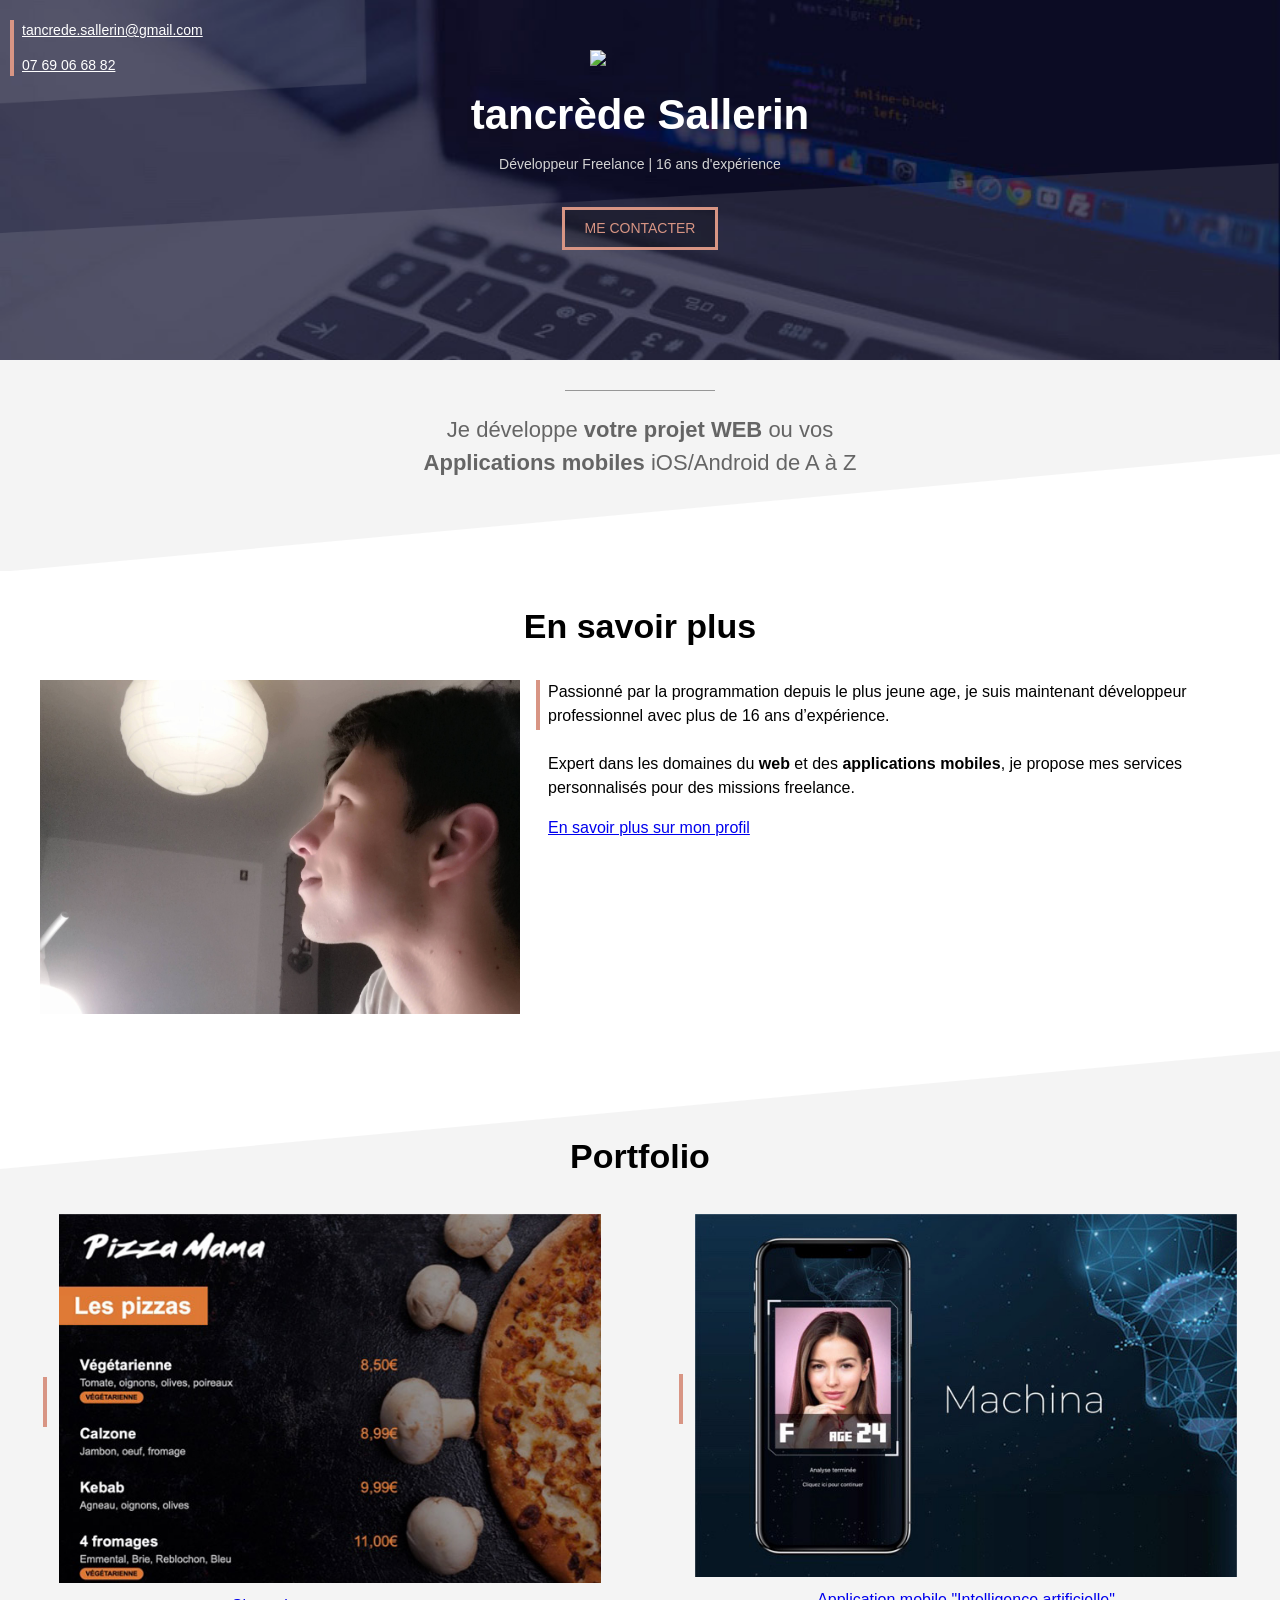
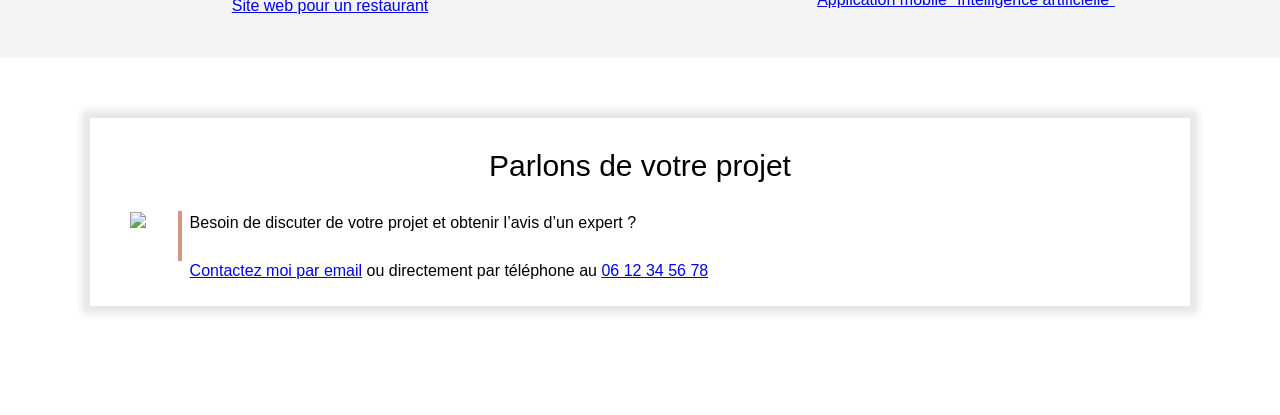
==== index.html @ 517638ab "Add files via upload" ====
<!DOCTYPE html>
<html lang="fr">
<head>
    <meta charset="UTF-8">
    <meta name="viewport" content="width=device-width, initial-scale=1.0">
    <title>Tancrède Sallerin</title>
    <link rel="stylesheet" href="style.css">
</head>
<body>
    <!-- COUVERTURE -->
    <div class="cover">
        <img class="cover-profile" src="profile.png"/>
        <h1>tancrède Sallerin</h1>
        <p>Développeur Freelance | 16 ans d'expérience</p>
        
        <div style="text-align: center;">
            <a class="contact-button" href="mailto:tancrede.sallerin@gmail.com?subject=Contact%20depuis%20tancrede.sallerin.com">ME CONTACTER</a>
        </div>
        <div class="cover-contact">
            <p><a href="mailto:tancrede.sallerin@gmail.com?subject=Contact%20depuis%20tancredesallerin.com">tancrede.sallerin@gmail.com</a></p>
            <p><a href="tel:+33769066882">07 69 06 68 82</a></p>
        </div>
    </div>

    <!-- SECTION GRISE 1 -->
    <div class="section section-grise1">
        <div class="separateur"></div>
        <p>Je développe <b>votre projet WEB</b> ou vos <b>Applications mobiles</b> iOS/Android de A à Z</p>
    </div>

    <!-- SECTION BLANCHE -->
    <div class="section">
        <h2>En savoir plus</h2>
        <img src="profile2.jpg" class="col-contenu"/>
        <div class="col-contenu float-right">
            <div class="texte-avec-ligne-verticale">
                <p>Passionné par la programmation depuis le plus jeune age, je suis maintenant développeur professionnel avec plus de 16 ans d’expérience.<br><br>
                    Expert dans les domaines du <b>web</b> et des <b>applications mobiles</b>, je propose mes services personnalisés pour des missions freelance.</p>
                <a href="https://www.linkedin.com/in/tancrède-sallerin-012304240
                " target="_blank">En savoir plus sur mon profil</a>
            </div>
        </div>
        
    </div>

    <!-- SECTION GRISE 2 -->
    <div class="section section-grise2">
        <h2>Portfolio</h2>
        <table class="col-portfolio" style="display:inline-block">
            <tr>
                <td><div class="barre-verticale"></div></td>
                <td><a href="portfolio-site-restaurant.html"><img style="width:100%" src="project1small.jpg"></a></td>
            </tr>
            <tr>
                <td></td>
                <td align="center"><a href="portfolio-site-restaurant.html">Site web pour un restaurant</a></td>
            </tr>
        </table>
        <table  class="col-portfolio float-right">
            <tr>
                <td><div class="barre-verticale"></div></td>
                <td><a href="portfolio-application-mobile-ai.html"><img style="width:100%" src="project2small.jpg"></a></td>
            </tr>
            <tr>
                <td></td>
                <td align="center"><a href="portfolio-application-mobile-ai.html">Application mobile "Intelligence artificielle"</a></td>
            </tr>
        </table>
    </div>

    <!-- SECTION BLANCHE FRAME -->
    <iframe src="contact-frame.html" scrolling="no"></iframe>
</body>
</html>
---- style.css ----
* {
    box-sizing: border-box;
}


:root {
    --color1: #D89584;
    --color2: #F4F4F4;
}

body {
    margin: 0;
    font-family: Arial;
    line-height: 1.5;
}

iframe {
    width: 100%;
    border: none;
    height: 350px;
}

div.cover {
    background: url(cover_overlay.png) no-repeat center/100% 100%,url(cover.jpg) no-repeat center/cover;
    height: 360px;
    position: relative;
}

img.cover-profile {
    height: 100px;
    position: relative;
    left: 50%;
    margin-left: -50px;
    margin-top: 50px;
}

h1 {
    color: white;
    text-align: center;
    font-size: 42px;
    margin-top: 10px;
    margin-bottom: 0px;
}

div.cover p {
    color: lightgray;
    text-align: center;
    margin-top: 8px;
    font-size: 14px;
}

div.cover-contact {
    /* background-color: #FF000080; */
    position: absolute;
    top: 20px;
    left: 10px;
    border-left: 4px solid var(--color1);
    padding-left: 8px;
}

div.cover-contact p {
    text-align: left;
    margin-top: 0px;
    margin-bottom: 0px;
}

div.cover-contact p:first-child {
    margin-bottom: 14px;
}

div.cover-contact * {
    color: white;
    font-size: 14px;
}

a.contact-button {
    color: var(--color1);
    border: 3px solid var(--color1);
    padding: 8px 20px;
    text-decoration: none;
    background-color: #00000040;
    display: inline-block;
    margin-top: 18px;
    font-size: 14px;
}

a.contact-button-portfolio {
    position: absolute; 
    right: 20px; 
    top:5px;
}

a.contact-button:hover {
    color: white;
    border: 3px solid white;
}

.section {
    padding-left: 40px;
    padding-right: 40px;
    padding-top: 30px;
    padding-bottom: 30px;
    overflow: auto;
}

div.section-grise1 {
    background: url(triangle2white.svg) no-repeat center bottom -1px/100%;
    background-color: var(--color2);
    padding-bottom: 70px;
}

div.section-grise2 {
    background: url(triangle1white.svg) no-repeat center top/100%;
    background-color: var(--color2);
    padding-top: 80px;
}

h2 {
    text-align: center;
    font-size: 34px;
    margin-top: 0px;
}

div.separateur {
    background-color: #979797;
    height: 1px;
    width: 150px;
    position: relative;
    left: 50%;
    margin-left: -75px;
}

div.section-grise1 p {
    font-size: 22px;
    color: #656565;
    text-align: center;
    max-width: 450px;
    margin-left: auto;
    margin-right: auto;
}

img.col-contenu {
    width: 40%;
}

div.col-contenu {
    width: 60%;
    padding-left: 16px;
}

.float-right {
    float: right;
}

div.texte-avec-ligne-verticale {
    border-left: 4px solid var(--color1);
    padding-left: 8px;
    height: 50px;
    display: inline-block;
}

div.texte-avec-ligne-verticale p {
    margin-top: 0;
}

div.barre-verticale {
    height: 50px;
    width: 4px;
    background-color: var(--color1);
    margin-right: 8px;
}

.col-portfolio {
    width: 47%;

}

div.frame {
    margin: 30px 50px;
    padding: 20px 30px;
    background-color: white;
    box-shadow: 0px 0px 8px 8px rgba(0, 0, 0, 0.1);

}

p.frame-title {
    font-size: 30px;
    margin-top: 5px;
    margin-bottom: 20px;
    text-align: center;
}

div.frame img {
    width: 100px;
}

/* PORTFOLIO */
.portfolio-header {
    height: 90px;
    background: url(header.jpg) no-repeat center/cover;
    position: relative;
}

.portfolio-header-title {
    font-size: 26px;
    font-weight: bold;
    color: white;
    padding-top: 4px;
    padding-left: 8px;
}

h1.portfolio {
    font-size: 46px;
    color: black;
    line-height: 1;
    padding-top: 10px;
}

h2.portfolio {
    font-size: 26px;
    color: black;
    font-weight: normal;
    margin-bottom: 0;
}

a.portfolio-back {
    color: var(--color1);
    margin-left: -10px;
}

img.portfolio {
    width: 70%;
    max-width: 475px;
}

.display-mobile {
    display: none;
}


/* RESPONSIVE DESIGN : MOBILE */
@media only screen and (max-width: 767px) {
    img.cover-profile {
        height: 90px;
        margin-top: 75px;
    }
    
    h1 {
        font-size: 38px;
        margin-top: 6px;
        margin-bottom: 0px;
    }
    
    div.cover p {
        margin-top: 2px;
        font-size: 13px;
    }

    .section {
        padding-left: 20px;
        padding-right: 20px;
    }
    
    div.section-grise1 {
        padding-bottom: 40px;
    }

    h2 {
        font-size: 30px;
    }

    img.col-contenu {
        width: 100%;
    }
    
    div.col-contenu {
        width: 100%;
        padding-left: 0px;
        margin-top: 20px;
    }

    .col-portfolio {
        width: 100%;
        margin-bottom: 20px;
    }

    div.frame {
        margin: 0px 0px;
        padding: 0px 0px;
        box-shadow: none;
    }

    div.frame img {
        width: 70px;
    }

    /* POSTFOLIO - MOBILE */
    .portfolio-header-title {
        font-size: 19px;
        padding-top: 10px;
        padding-left: 4px;
    }

    a.contact-button {
        padding: 7px 12px;
        margin-top: 22px;
        font-size: 12px;
    }

    a.contact-button-portfolio {
        right: 12px; 
    }

    h1.portfolio {
        font-size: 40px;
    }
    
    h2.portfolio {
        font-size: 22px;
    }

    img.portfolio {
        width: 100%;
    }

    .display-mobile {
        display: block;
    }
}
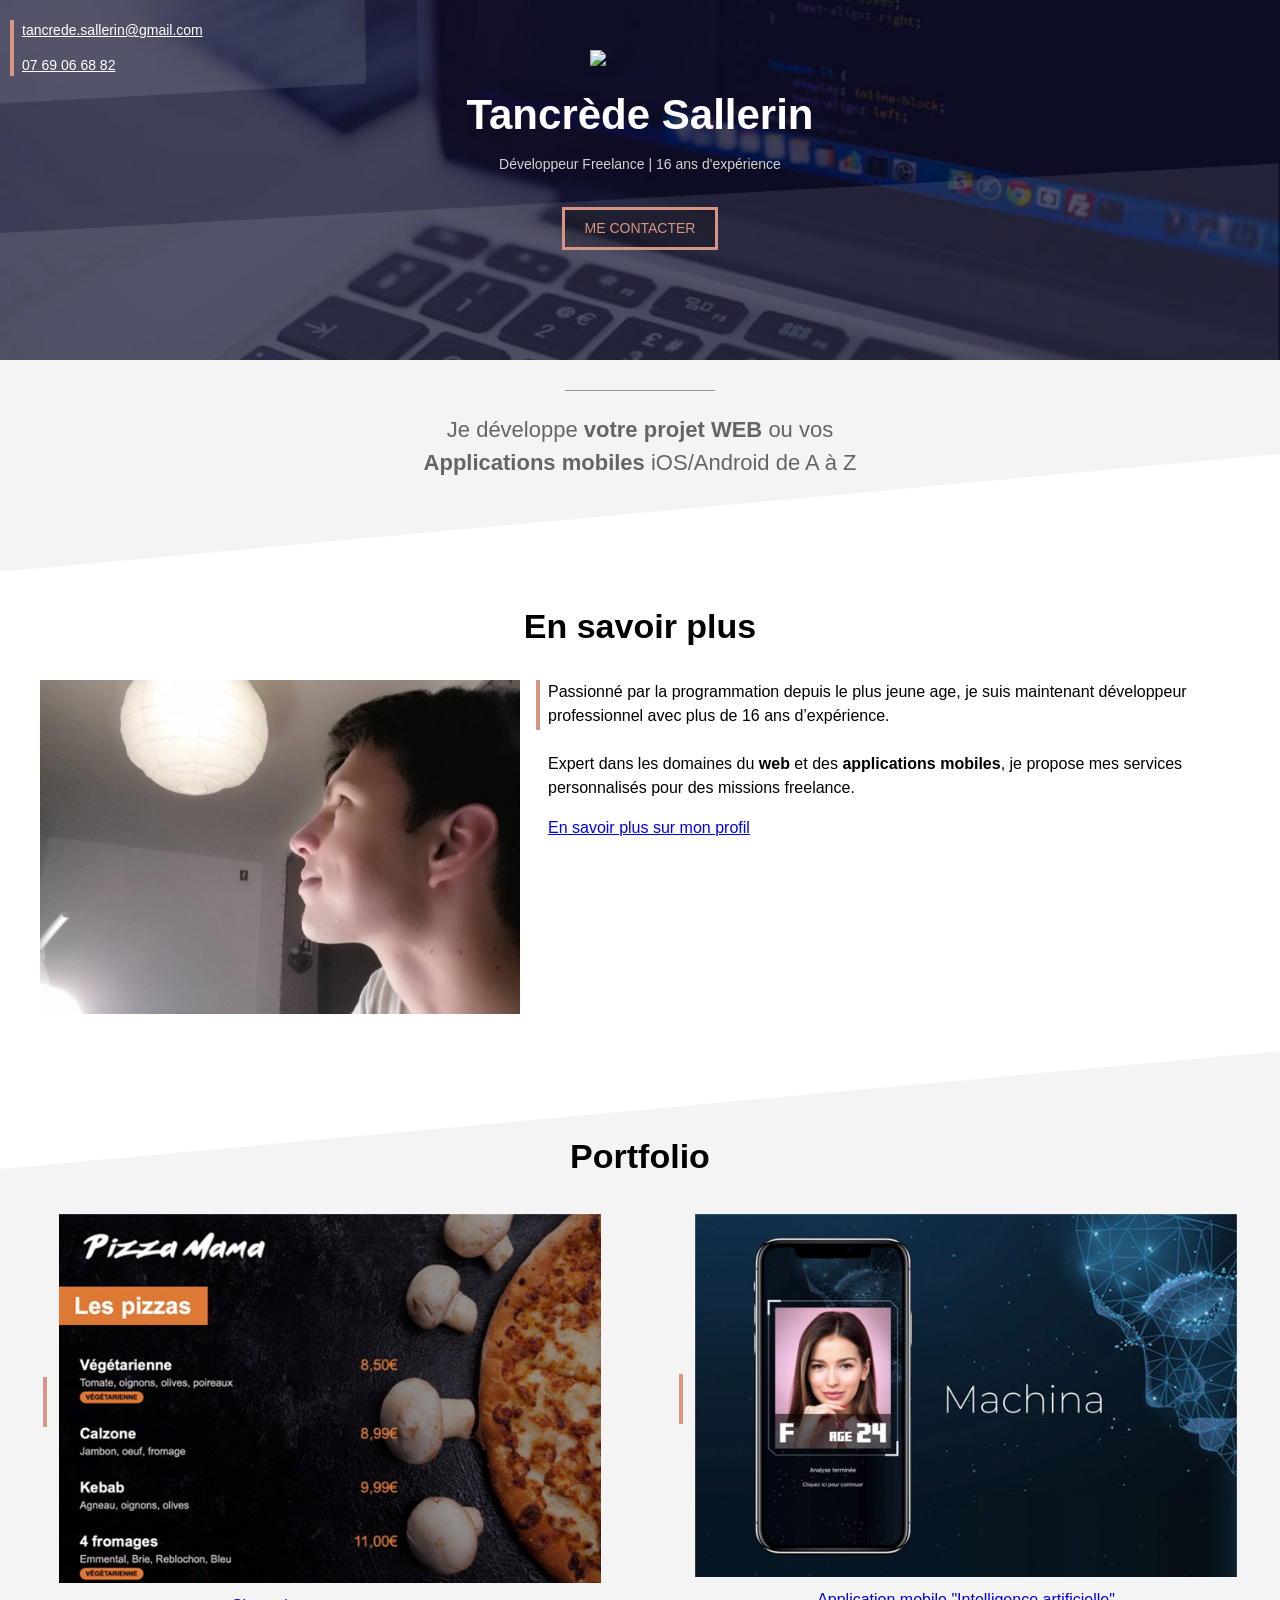
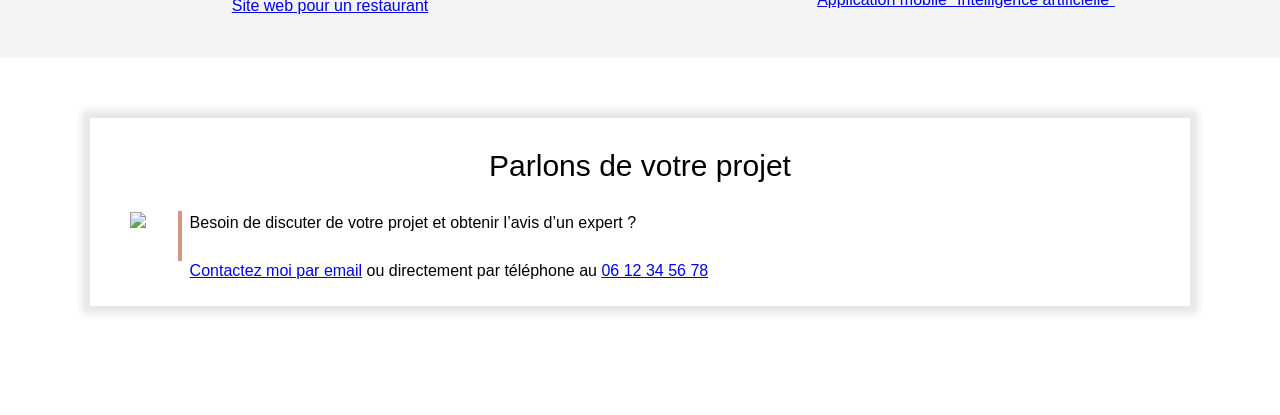
==== commit e7f83c54: "Update index.html" ====
--- a/index.html
+++ b/index.html
@@ -10,7 +10,7 @@
     <!-- COUVERTURE -->
     <div class="cover">
         <img class="cover-profile" src="profile.png"/>
-        <h1>tancrède Sallerin</h1>
+        <h1>Tancrède Sallerin</h1>
         <p>Développeur Freelance | 16 ans d'expérience</p>
         
         <div style="text-align: center;">
@@ -71,4 +71,4 @@
     <!-- SECTION BLANCHE FRAME -->
     <iframe src="contact-frame.html" scrolling="no"></iframe>
 </body>
-</html>+</html>
